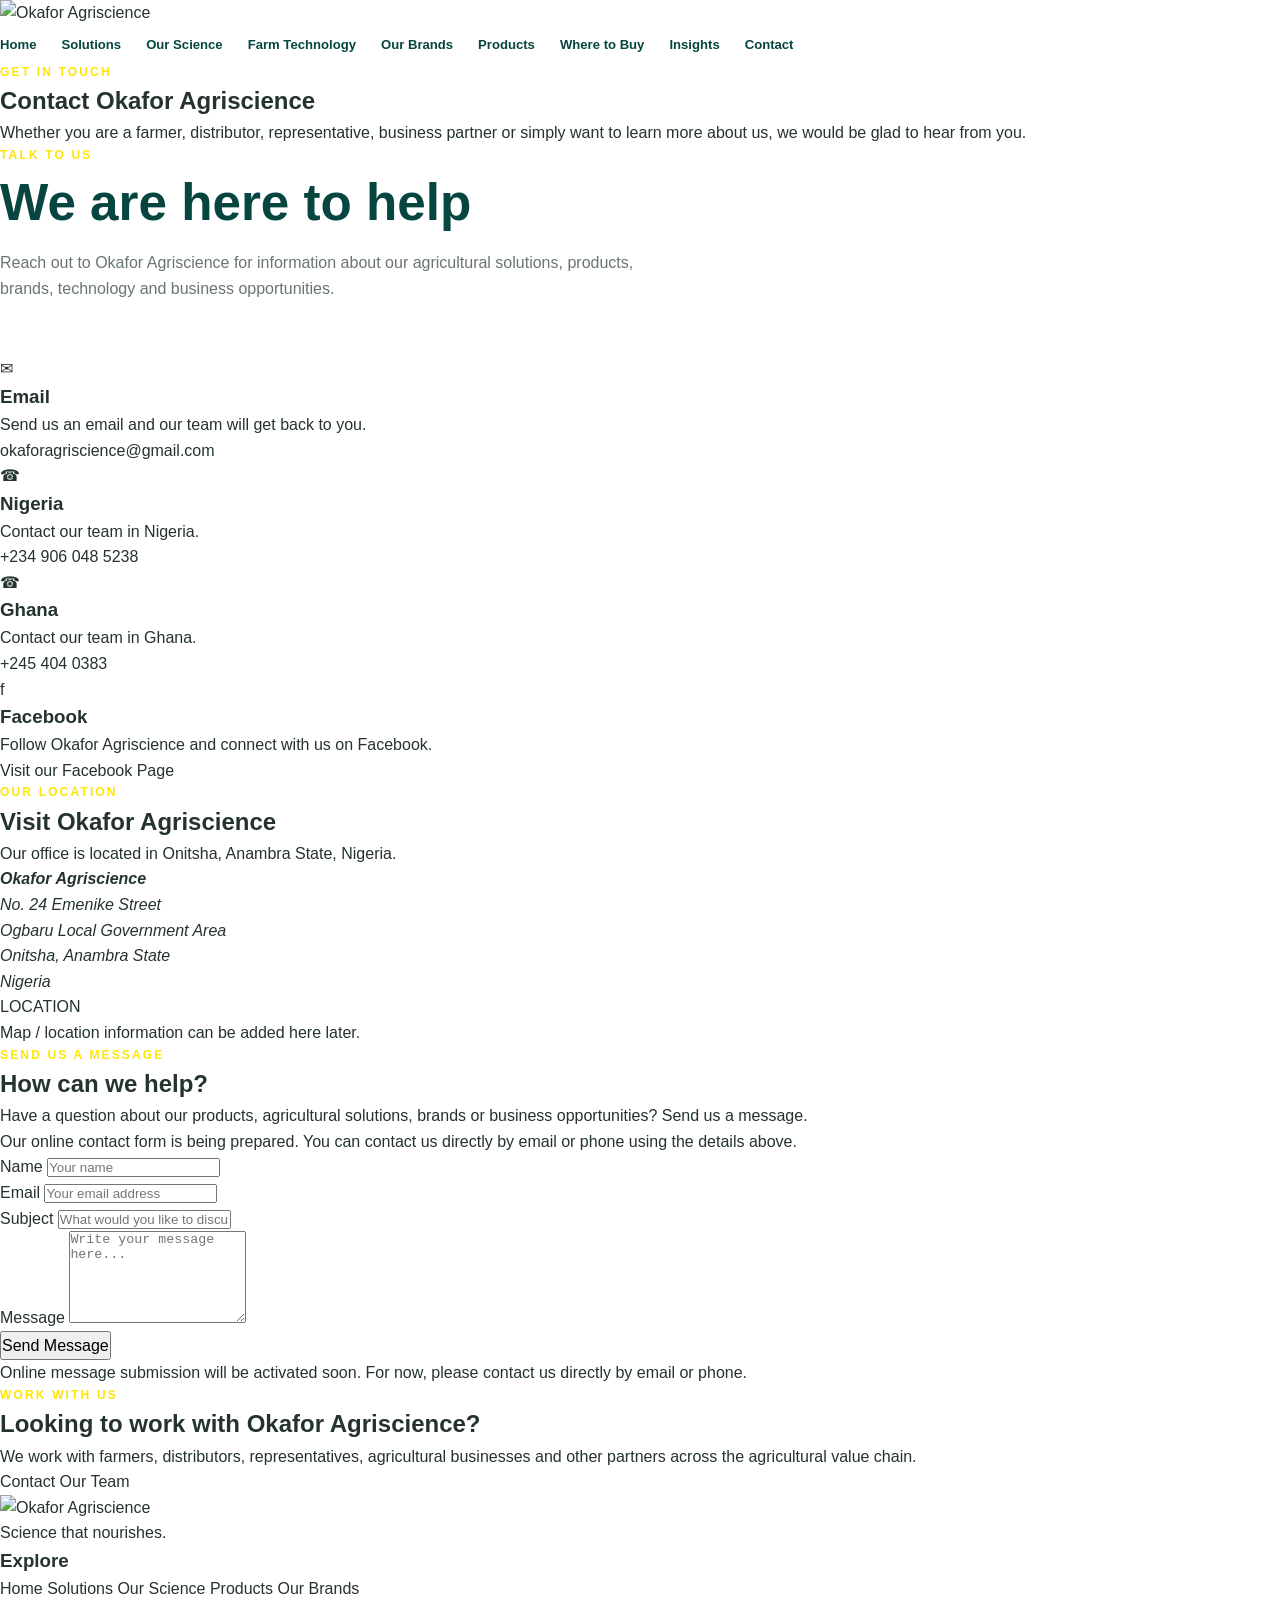
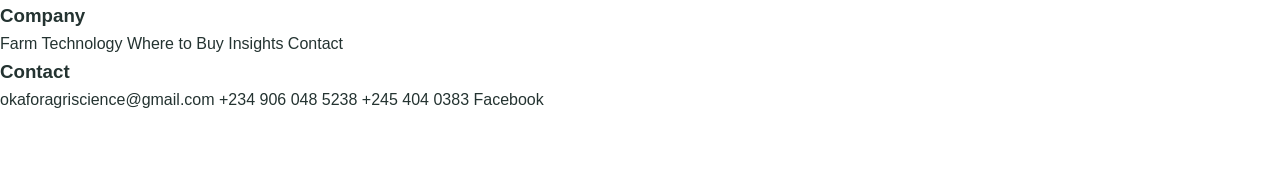
==== contact.html @ 75780277 "Create contact.html" ====
<!DOCTYPE html>
<html lang="en">

<head>

    <meta charset="UTF-8">

    <meta name="viewport"
          content="width=device-width, initial-scale=1.0">

    <title>Contact Us | Okafor Agriscience</title>

    <meta name="description"
          content="Contact Okafor Agriscience for agricultural solutions, products, technology and support.">

    <link rel="stylesheet" href="style.css">

</head>


<body>


<!-- =========================================================
     HEADER
========================================================= -->

<header class="site-header">

    <div class="header-container">

        <a href="index.html" class="logo-link">
            <img src="okafor-logo.png"
                 alt="Okafor Agriscience"
                 class="site-logo">
        </a>


        <!-- MOBILE MENU BUTTON -->

        <button class="menu-button"
                aria-label="Open navigation menu">

            <span></span>
            <span></span>
            <span></span>

        </button>


        <!-- NAVIGATION -->

        <nav class="nav">

            <a href="index.html">
                Home
            </a>

            <a href="solutions.html">
                Solutions
            </a>

            <a href="science.html">
                Our Science
            </a>

            <a href="farm-technology.html">
                Farm Technology
            </a>

            <a href="brands.html">
                Our Brands
            </a>

            <a href="products.html">
                Products
            </a>

            <a href="where-to-buy.html">
                Where to Buy
            </a>

            <a href="insights.html">
                Insights
            </a>

            <a href="contact.html" class="active">
                Contact
            </a>

        </nav>

    </div>

</header>



<!-- =========================================================
     HERO
========================================================= -->

<section class="page-hero contact-hero">

    <div class="page-hero-content">

        <p class="eyebrow">
            GET IN TOUCH
        </p>

        <h1>
            Contact Okafor Agriscience
        </h1>

        <p>
            Whether you are a farmer, distributor, representative,
            business partner or simply want to learn more about us,
            we would be glad to hear from you.
        </p>

    </div>

</section>



<!-- =========================================================
     CONTACT INTRO
========================================================= -->

<section class="contact-section">

    <div class="section-container">

        <div class="section-heading">

            <p class="eyebrow">
                TALK TO US
            </p>

            <h2>
                We are here to help
            </h2>

            <p>
                Reach out to Okafor Agriscience for information about
                our agricultural solutions, products, brands,
                technology and business opportunities.
            </p>

        </div>



        <!-- CONTACT CARDS -->

        <div class="contact-grid">


            <!-- EMAIL -->

            <div class="contact-card">

                <div class="contact-icon">
                    ✉
                </div>

                <h3>
                    Email
                </h3>

                <p>
                    Send us an email and our team will get back to you.
                </p>

                <a href="mailto:okaforagriscience@gmail.com">
                    okaforagriscience@gmail.com
                </a>

            </div>



            <!-- NIGERIA -->

            <div class="contact-card">

                <div class="contact-icon">
                    ☎
                </div>

                <h3>
                    Nigeria
                </h3>

                <p>
                    Contact our team in Nigeria.
                </p>

                <a href="tel:+2349060485238">
                    +234 906 048 5238
                </a>

            </div>



            <!-- GHANA -->

            <div class="contact-card">

                <div class="contact-icon">
                    ☎
                </div>

                <h3>
                    Ghana
                </h3>

                <p>
                    Contact our team in Ghana.
                </p>

                <a href="tel:+2454040383">
                    +245 404 0383
                </a>

            </div>



            <!-- FACEBOOK -->

            <div class="contact-card">

                <div class="contact-icon">
                    f
                </div>

                <h3>
                    Facebook
                </h3>

                <p>
                    Follow Okafor Agriscience and connect with us
                    on Facebook.
                </p>

                <a href="https://www.facebook.com/share/1EnnzAYNK7/"
                   target="_blank"
                   rel="noopener noreferrer">

                    Visit our Facebook Page

                </a>

            </div>

        </div>

    </div>

</section>



<!-- =========================================================
     ADDRESS
========================================================= -->

<section class="address-section">

    <div class="section-container">

        <div class="address-grid">


            <div class="address-content">

                <p class="eyebrow">
                    OUR LOCATION
                </p>

                <h2>
                    Visit Okafor Agriscience
                </h2>

                <p>
                    Our office is located in Onitsha, Anambra State,
                    Nigeria.
                </p>

                <address>

                    <strong>
                        Okafor Agriscience
                    </strong>

                    <br>

                    No. 24 Emenike Street

                    <br>

                    Ogbaru Local Government Area

                    <br>

                    Onitsha, Anambra State

                    <br>

                    Nigeria

                </address>

            </div>



            <div class="address-placeholder">

                <div class="placeholder-content">

                    <span>
                        LOCATION
                    </span>

                    <p>
                        Map / location information
                        can be added here later.
                    </p>

                </div>

            </div>

        </div>

    </div>

</section>



<!-- =========================================================
     CONTACT FORM
========================================================= -->

<section class="message-section">

    <div class="section-container">

        <div class="message-grid">


            <div class="message-intro">

                <p class="eyebrow">
                    SEND US A MESSAGE
                </p>

                <h2>
                    How can we help?
                </h2>

                <p>
                    Have a question about our products, agricultural
                    solutions, brands or business opportunities?
                    Send us a message.
                </p>

                <p class="form-note">
                    Our online contact form is being prepared.
                    You can contact us directly by email or phone
                    using the details above.
                </p>

            </div>



            <!-- FORM VISUAL -->

            <div class="contact-form-card">

                <form>

                    <div class="form-group">

                        <label for="name">
                            Name
                        </label>

                        <input type="text"
                               id="name"
                               name="name"
                               placeholder="Your name"
                               required>

                    </div>


                    <div class="form-group">

                        <label for="email">
                            Email
                        </label>

                        <input type="email"
                               id="email"
                               name="email"
                               placeholder="Your email address"
                               required>

                    </div>


                    <div class="form-group">

                        <label for="subject">
                            Subject
                        </label>

                        <input type="text"
                               id="subject"
                               name="subject"
                               placeholder="What would you like to discuss?">

                    </div>


                    <div class="form-group">

                        <label for="message">
                            Message
                        </label>

                        <textarea id="message"
                                  name="message"
                                  rows="6"
                                  placeholder="Write your message here..."
                                  required></textarea>

                    </div>


                    <button type="button"
                            class="primary-button">

                        Send Message

                    </button>

                    <p class="form-note">
                        Online message submission will be activated
                        soon. For now, please contact us directly
                        by email or phone.
                    </p>

                </form>

            </div>

        </div>

    </div>

</section>



<!-- =========================================================
     BUSINESS / PARTNERSHIP
========================================================= -->

<section class="contact-cta">

    <div class="section-container">

        <div class="cta-content">

            <p class="eyebrow">
                WORK WITH US
            </p>

            <h2>
                Looking to work with Okafor Agriscience?
            </h2>

            <p>
                We work with farmers, distributors, representatives,
                agricultural businesses and other partners across
                the agricultural value chain.
            </p>

            <a href="mailto:okaforagriscience@gmail.com"
               class="primary-button">

                Contact Our Team

            </a>

        </div>

    </div>

</section>



<!-- =========================================================
     FOOTER
========================================================= -->

<footer class="site-footer">

    <div class="footer-container">


        <!-- BRAND -->

        <div class="footer-brand">

            <img src="okafor-logo.png"
                 alt="Okafor Agriscience"
                 class="footer-logo">

            <p>
                Science that nourishes.
            </p>

        </div>



        <!-- FOOTER NAVIGATION -->

        <div class="footer-column">

            <h3>
                Explore
            </h3>

            <a href="index.html">
                Home
            </a>

            <a href="solutions.html">
                Solutions
            </a>

            <a href="science.html">
                Our Science
            </a>

            <a href="products.html">
                Products
            </a>

            <a href="brands.html">
                Our Brands
            </a>

        </div>



        <!-- COMPANY -->

        <div class="footer-column">

            <h3>
                Company
            </h3>

            <a href="farm-technology.html">
                Farm Technology
            </a>

            <a href="where-to-buy.html">
                Where to Buy
            </a>

            <a href="insights.html">
                Insights
            </a>

            <a href="contact.html">
                Contact
            </a>

        </div>



        <!-- CONTACT -->

        <div class="footer-column footer-contact">

            <h3>
                Contact
            </h3>

            <a href="mailto:okaforagriscience@gmail.com">
                okaforagriscience@gmail.com
            </a>

            <a href="tel:+2349060485238">
                +234 906 048 5238
            </a>

            <a href="tel:+2454040383">
                +245 404 0383
            </a>

            <a href="https://www.facebook.com/share/1EnnzAYNK7/"
               target="_blank"
               rel="noopener noreferrer">

                Facebook

            </a>

        </div>

    </div>



    <!-- FOOTER BOTTOM -->

    <div class="footer-bottom">

        <p>
            © 2026 Okafor Agriscience.
            All rights reserved.
        </p>

        <p>
            Science that nourishes.
        </p>

    </div>

</footer>



<!-- =========================================================
     JAVASCRIPT
========================================================= -->

<script src="script.js"></script>

</body>

</html>
---- style.css ----
/* =========================================================
OKAFOR AGRISCIENCE
Main Website Styles
========================================================= */

:root {
--yellow: #FFE500;
--teal: #01998E;
--dark-teal: #074540;
--red: #99010C;
--dark-red: #360005;

--white: #ffffff;  
--off-white: #f7f8f6;  
--light-grey: #eef1ef;  
--text: #243331;  
--muted: #687572;  

--container: 1180px;  
--radius: 18px;  
--shadow: 0 18px 50px rgba(7, 69, 64, 0.10);

}

/* =========================================================
RESET
========================================================= */

*{
margin: 0;
padding: 0;
box-sizing: border-box;
}


html {
scroll-behavior: smooth;
}

body {
font-family:
Arial,
Helvetica,
sans-serif;

background: var(--white);  
color: var(--text);  
line-height: 1.6;

}

img {
max-width: 100%;
display: block;
}

a {
color: inherit;
text-decoration: none;
}

button {
font: inherit;
}

/* =========================================================
GENERAL
========================================================= */

.container {
width: min(
calc(100% - 40px),
var(--container)
);

margin: 0 auto;

}

.section {
padding: 110px 0;
}

.section-heading {
max-width: 700px;
margin-bottom: 55px;
}

.section-heading h2 {
font-size: clamp(2rem, 4vw, 3.5rem);
line-height: 1.08;
color: var(--dark-teal);
margin: 10px 0 20px;
}

.section-heading p:last-child {
color: var(--muted);
max-width: 650px;
}

.eyebrow {
color: var(--yellow);
font-size: 0.75rem;
font-weight: 800;
letter-spacing: 0.18em;
text-transform: uppercase;
}

.eyebrow.dark {
color: var(--teal);
}

h1,
h2,
h3,
h4 {
font-weight: 750;
}

/* =========================================================
BUTTONS
========================================================= */

.button {
display: inline-flex;
align-items: center;
justify-content: center;

min-height: 52px;  
padding: 0 25px;  

border-radius: 5px;  

font-size: 0.9rem;  
font-weight: 700;  

transition:  
    transform 0.25s ease,  
    background 0.25s ease,  
    color 0.25s ease,  
    border-color 0.25s ease;

}

.button:hover {
transform: translateY(-3px);
}

.button-primary {
background: var(--yellow);
color: var(--dark-teal);
}

.button-primary:hover {
background: var(--white);
}

.button-outline {
color: var(--white);
border: 1px solid rgba(255,255,255,0.65);
background: rgba(255,255,255,0.04);
}

.button-outline:hover {
background: var(--white);
color: var(--dark-teal);
}

.button-dark {
background: var(--dark-teal);
color: var(--white);
}

.button-dark:hover {
background: var(--teal);
}

/* =========================================================
HEADER
========================================================= */

.header {
position: fixed;
top: 0;
left: 0;
width: 100%;

z-index: 1000;  

background: rgba(255,255,255,0.96);  

border-bottom: 1px solid rgba(7,69,64,0.08);  

backdrop-filter: blur(12px);

}

.nav-container {
min-height: 82px;

display: flex;  
align-items: center;  
justify-content: space-between;  

gap: 30px;

}

.brand-logo {
display: flex;
align-items: center;
flex-shrink: 0;
}

.logo-image {
width: 155px;
height: auto;
object-fit: contain;
}

.nav {
display: flex;
align-items: center;
gap: 25px;
}

.nav a {
position: relative;

font-size: 0.82rem;  
font-weight: 700;  

color: var(--dark-teal);  

padding: 8px 0;

}

.nav a::after {
content: "";

position: absolute;  
left: 0;  
bottom: 0;  

width: 0;  
height: 2px;  

background: var(--teal);  

transition: width 0.25s ease;

}

.nav a:hover::after {
width: 100%;
}

.menu-button {
display: none;

border: none;  
background: none;  

font-size: 1.7rem;  
color: var(--dark-teal);  

cursor: pointer;

}

/* =========================================================
HERO CAROUSEL
========================================================= */

.hero-carousel {
position: relative;
height: 720px;
min-height: 650px;

overflow: hidden;  

background: var(--dark-teal);

}

.hero-slides {
position: relative;
width: 100%;
height: 100%;
}

.hero-slide {
position: absolute;
inset: 0;

opacity: 0;  
visibility: hidden;  

transition:  
    opacity 0.9s ease,  
    visibility 0.9s ease;

}

.hero-slide.active {
opacity: 1;
visibility: visible;
}

.hero-slide-image {
position: absolute;
inset: 0;

background-position: center;  
background-size: cover;  
background-repeat: no-repeat;  

transform: scale(1.03);  

transition:  
    transform 6s ease;

}

.hero-slide.active .hero-slide-image {
transform: scale(1);
}

.hero-overlay {
position: absolute;
inset: 0;

background:  
    linear-gradient(  
        90deg,  
        rgba(7,69,64,0.93) 0%,  
        rgba(7,69,64,0.76) 38%,  
        rgba(7,69,64,0.30) 72%,  
        rgba(7,69,64,0.08) 100%  
    );

}

.hero-content {
position: relative;
z-index: 5;

height: 100%;  

display: flex;  
flex-direction: column;  
justify-content: center;  

padding-top: 80px;  

max-width: 1180px;

}

.hero-content h1 {
color: var(--white);

font-size: clamp(  
    3.2rem,  
    7vw,  
    6.5rem  
);  

line-height: 0.96;  

letter-spacing: -0.045em;  

max-width: 850px;  

margin: 14px 0 28px;

}

.hero-text {
color: rgba(255,255,255,0.88);

max-width: 570px;  

font-size: 1.1rem;  

margin-bottom: 34px;

}

.hero-buttons {
display: flex;
flex-wrap: wrap;
gap: 13px;
}

.carousel-arrow {
position: absolute;

top: 50%;  

z-index: 10;  

transform: translateY(-50%);  

width: 50px;  
height: 50px;  

border-radius: 50%;  

border: 1px solid rgba(255,255,255,0.45);  

background: rgba(0,0,0,0.15);  

color: var(--white);  

cursor: pointer;  

font-size: 2rem;  
line-height: 1;  

transition:  
    background 0.25s ease,  
    transform 0.25s ease;

}

.carousel-arrow:hover {
background: var(--teal);

transform:  
    translateY(-50%)  
    scale(1.05);

}

.carousel-prev {
left: 25px;
}

.carousel-next {
right: 25px;
}

.hero-indicators {
position: absolute;

z-index: 10;  

left: 50%;  
bottom: 35px;  

transform: translateX(-50%);  

display: flex;  
gap: 9px;

}

.indicator {
width: 35px;
height: 4px;

border: none;  

background: rgba(255,255,255,0.4);  

cursor: pointer;  

transition:  
    background 0.25s ease,  
    width 0.25s ease;

}

.indicator.active {
width: 60px;
background: var(--yellow);
}

/* =========================================================
INTRO
========================================================= */

.intro {
background: var(--white);
}

.two-column {
display: grid;

grid-template-columns:  
    minmax(0, 1fr)  
    minmax(0, 1fr);  

gap: 80px;  

align-items: center;

}

.section-image {
min-height: 530px;

border-radius: var(--radius);  

position: relative;  

overflow: hidden;

}

.agriculture-image {
background:
linear-gradient(
145deg,
rgba(1,153,142,0.2),
rgba(255,229,0,0.1)
),
url("farmers.jpg")
center / cover no-repeat;
}

.image-label {
position: absolute;

bottom: 25px;  
left: 25px;  

padding: 10px 15px;  

background: rgba(255,255,255,0.92);  

color: var(--dark-teal);  

font-size: 0.78rem;  
font-weight: 700;  

border-radius: 4px;

}

.section-content h2 {
font-size: clamp(2rem, 4vw, 3.4rem);

line-height: 1.08;  

color: var(--dark-teal);  

margin: 12px 0 25px;

}

.section-content p {
color: var(--muted);

margin-bottom: 18px;  

max-width: 600px;

}

.text-link {
display: inline-block;

margin-top: 12px;  

color: var(--teal);  

font-weight: 800;

}

.text-link:hover {
color: var(--dark-teal);
}

/* =========================================================
SOLUTIONS
========================================================= */

.solutions {
background: var(--off-white);
}

.solution-grid {
display: grid;

grid-template-columns:  
    repeat(4, 1fr);  

gap: 18px;

}

.solution-card {
position: relative;

background: var(--white);  

padding: 35px 28px;  

min-height: 330px;  

border: 1px solid rgba(7,69,64,0.08);  

border-radius: var(--radius);  

overflow: hidden;  

transition:  
    transform 0.3s ease,  
    box-shadow 0.3s ease;

}

.solution-card::before {
content: "";

position: absolute;  

left: 0;  
top: 0;  

width: 100%;  
height: 5px;  

background:  
    linear-gradient(  
        90deg,  
        var(--teal),  
        var(--yellow)  
    );

}

.solution-card:hover {
transform: translateY(-8px);

box-shadow: var(--shadow);

}

.card-number {
color: rgba(7,69,64,0.28);

font-size: 0.8rem;  
font-weight: 800;

}

.card-icon {
margin: 28px 0 22px;

color: var(--teal);  

font-size: 2rem;

}

.solution-card h3 {
color: var(--dark-teal);

font-size: 1.25rem;  

margin-bottom: 12px;

}

.solution-card p {
color: var(--muted);

font-size: 0.9rem;  

margin-bottom: 22px;

}

.solution-card a {
color: var(--teal);

font-weight: 800;  

font-size: 0.85rem;

}

/* =========================================================
FARM TECHNOLOGY
========================================================= */

.technology-section {
background: var(--white);
}

.technology-layout {
display: grid;

grid-template-columns:  
    minmax(0, 0.9fr)  
    minmax(0, 1.1fr);  

gap: 70px;  

align-items: stretch;

}

.technology-content h2 {
color: var(--dark-teal);

font-size: clamp(2.2rem, 4vw, 4rem);  

line-height: 1.05;  

margin: 12px 0 25px;

}

.technology-content > p {
color: var(--muted);

max-width: 600px;  

margin-bottom: 15px;

}

.technology-list {
display: grid;

grid-template-columns:  
    repeat(2, 1fr);  

gap: 10px;  

margin: 30px 0;

}

.technology-list span {
padding: 11px 13px;

background: var(--off-white);  

border-left: 3px solid var(--teal);  

color: var(--dark-teal);  

font-size: 0.84rem;  
font-weight: 700;

}

.technology-image {
min-height: 540px;

border-radius: var(--radius);  

position: relative;  

overflow: hidden;  

background:  
    linear-gradient(  
        135deg,  
        rgba(7,69,64,0.1),  
        rgba(1,153,142,0.2)  
    ),  
    url("farm-automation.jpg")  
    center / cover no-repeat;

}

.technology-image-label {
position: absolute;

left: 25px;  
bottom: 25px;  

background: var(--yellow);  

color: var(--dark-teal);  

padding: 15px 20px;  

display: flex;  
flex-direction: column;  

font-weight: 900;

}

.technology-image-label small {
font-size: 0.65rem;

letter-spacing: 0.12em;

}

/* =========================================================
SCIENCE
========================================================= */

.science {
background: var(--dark-teal);

color: var(--white);

}

.science-intro {
display: grid;

grid-template-columns:  
    minmax(0, 1fr)  
    minmax(0, 0.7fr);  

gap: 70px;  

align-items: end;  

margin-bottom: 55px;

}

.science-intro h2 {
color: var(--white);

font-size: clamp(2.2rem, 4vw, 4rem);  

line-height: 1.04;  

margin-top: 12px;

}

.science-intro > p {
color: rgba(255,255,255,0.7);
}

.science-grid {
display: grid;

grid-template-columns:  
    repeat(4, 1fr);  

gap: 1px;  

background: rgba(255,255,255,0.16);

}

.science-card {
background: var(--dark-teal);

padding: 35px 27px;  

min-height: 300px;  

transition:  
    background 0.3s ease;

}

.science-card:hover {
background: #0b5c55;
}

.science-card > span {
color: var(--yellow);

font-size: 0.75rem;  
font-weight: 800;

}

.science-card h3 {
font-size: 1.25rem;

margin: 45px 0 15px;

}

.science-card p {
color: rgba(255,255,255,0.65);

font-size: 0.88rem;  

margin-bottom: 20px;

}

.science-card a {
color: var(--yellow);

font-size: 0.84rem;  

font-weight: 800;

}

/* =========================================================
BRANDS
========================================================= */

.brands {
background: var(--off-white);
}

.brand-grid {
display: grid;

grid-template-columns:  
    repeat(3, 1fr);  

gap: 20px;

}

.brand-card {
background: var(--white);

padding: 40px 30px;  

min-height: 300px;  

border-radius: var(--radius);  

border: 1px solid rgba(7,69,64,0.07);  

transition:  
    transform 0.3s ease,  
    box-shadow 0.3s ease;

}

.brand-card:hover {
transform: translateY(-6px);

box-shadow: var(--shadow);

}

.brand-logo {
min-height: 80px;

display: flex;  

align-items: center;  

font-size: 2rem;  

font-weight: 900;  

margin-bottom: 25px;

}

.idegro {
color: var(--teal);
}
}
.rainso {
color: var(--dark-teal);
}

.azbred {
color: var(--red);
}

.brand-card h3 {
color: var(--dark-teal);

margin-bottom: 5px;

}

.brand-card p {
color: var(--muted);

margin-bottom: 20px;

}

.brand-card a {
color: var(--teal);

font-size: 0.85rem;  

font-weight: 800;

}

/* =========================================================
FARMERS BANNER
========================================================= */

.farmer-banner {
position: relative;

padding: 115px 0;  

background:  
    linear-gradient(  
        90deg,  
        rgba(7,69,64,0.96),  
        rgba(7,69,64,0.72)  
    ),  
    url("farmers.jpg")  
    center / cover no-repeat;

}

.farmer-content {
max-width: 800px;

text-align: center;

}

.farmer-content h2 {
color: var(--white);

font-size: clamp(2.5rem, 5vw, 4.5rem);  

line-height: 1;  

margin: 12px 0 20px;

}

.farmer-content > p:not(.eyebrow) {
color: rgba(255,255,255,0.78);

max-width: 600px;  

margin: 0 auto 30px;

}

/* =========================================================
WHERE TO BUY
========================================================= */

.where-to-buy {
background: var(--white);
}

.retailer-box {
min-height: 400px;

display: flex;  
align-items: center;  

padding: 50px;  

border-radius: var(--radius);  

background:  
    linear-gradient(  
        135deg,  
        rgba(255,229,0,0.2),  
        rgba(1,153,142,0.15)  
    );

}

.retailer-icon {
display: block;

color: var(--teal);  

font-size: 3rem;  

margin-bottom: 15px;

}

.retailer-box h3 {
color: var(--dark-teal);

font-size: 1.6rem;  

margin-bottom: 10px;

}

.retailer-box p {
color: var(--muted);
}

/* =========================================================
INSIGHTS
========================================================= */

.insights {
background: var(--off-white);
}

.insight-grid {
display: grid;

grid-template-columns:  
    repeat(3, 1fr);  

gap: 20px;

}

.insight-card {
background: var(--white);

border-radius: var(--radius);  

overflow: hidden;  

border: 1px solid rgba(7,69,64,0.07);

}

.insight-image {
height: 220px;

background:  
    linear-gradient(  
        135deg,  
        var(--dark-teal),  
        var(--teal)  
    );

}

.insight-content {
padding: 28px;
}

.insight-content > span {
color: var(--teal);

font-size: 0.72rem;  

font-weight: 800;  

text-transform: uppercase;  

letter-spacing: 0.08em;

}

.insight-content h3 {
color: var(--dark-teal);

font-size: 1.2rem;  

line-height: 1.25;  

margin: 12px 0 20px;

}

.insight-content a {
color: var(--teal);

font-size: 0.85rem;  

font-weight: 800;

}

/* =========================================================
CONTACT
========================================================= */

.contact {
background: var(--yellow);
}

.contact-box {
display: flex;

align-items: center;  

justify-content: space-between;  

gap: 40px;

}

.contact-box h2 {
color: var(--dark-teal);

font-size: clamp(2.2rem, 4vw, 4rem);  

line-height: 1;  

margin: 12px 0 15px;

}

.contact-box p:last-child {
color: rgba(7,69,64,0.75);

max-width: 650px;

}

.contact-box .button-primary {
background: var(--dark-teal);
color: var(--white);

flex-shrink: 0;

}

.contact-box .button-primary:hover {
background: var(--teal);
}

/* =========================================================
FOOTER
========================================================= */

.footer {
background: var(--dark-red);

color: var(--white);  

padding-top: 75px;

}

.footer-grid {
display: grid;

grid-template-columns:  
    2fr 1fr 1fr 1fr;  

gap: 50px;  

padding-bottom: 60px;

}

.footer-brand {
max-width: 350px;
}

.footer-logo-image {
width: 150px;
height: 150px;

object-fit: contain;  

margin-bottom: 18px;  

filter:  
    grayscale(1)  
    brightness(0)  
    invert(1);

}

.footer-motto {
color: var(--yellow);

font-weight: 800;  

margin-bottom: 12px;

}

.footer-company {
color: rgba(255,255,255,0.62);

font-size: 0.85rem;

}

.footer h4 {
color: var(--white);

margin-bottom: 18px;

}

.footer-grid > div:not(.footer-brand) a {
display: block;

color: rgba(255,255,255,0.62);  

font-size: 0.84rem;  

margin-bottom: 11px;  

transition:  
    color 0.2s ease;

}

.footer-grid > div:not(.footer-brand) a:hover {
color: var(--yellow);
}

.footer-bottom {
min-height: 75px;

border-top: 1px solid rgba(255,255,255,0.12);  

display: flex;  

align-items: center;  

  
justify-content: center;
gap: 20px;  

color: rgba(255,255,255,0.45);  

font-size: 0.75rem;

}

/* =========================================================
MOBILE
========================================================= */

@media (max-width: 1000px) {

.nav {  
    position: absolute;  

    top: 82px;  
    left: 0;  
    right: 0;  

    background: var(--white);  

    padding: 20px;  

    display: none;  

    flex-direction: column;  

    align-items: flex-start;  

    box-shadow: 0 15px 30px rgba(0,0,0,0.08);  
}  

.nav.open {  
    display: flex;  
}  

.menu-button {  
    display: block;  
}  

.solution-grid {  
    grid-template-columns:  
        repeat(2, 1fr);  
}  

.science-grid {  
    grid-template-columns:  
        repeat(2, 1fr);  
}  

.technology-layout {  
    grid-template-columns: 1fr;  
}  

.footer-grid {  
    grid-template-columns:  
        repeat(2, 1fr);  
}

}

@media (max-width: 700px) {

.container {  
    width: min(  
        calc(100% - 30px),  
        var(--container)  
    );  
}  

.section {  
    padding: 75px 0;  
}  

.hero-carousel {  
    height: 680px;  
    min-height: 620px;  
}  

.hero-content {  
    padding-top: 75px;  
}  

.hero-content h1 {  
    font-size: 3.3rem;  
}  

.hero-text {  
    font-size: 0.98rem;  
}  

.carousel-arrow {  
    display: none;  
}  

.two-column {  
    grid-template-columns: 1fr;  

    gap: 45px;  
}  

.section-image {  
    min-height: 400px;  
}  

.solution-grid,  
.science-grid,  
.brand-grid,  
.insight-grid {  
    grid-template-columns: 1fr;  
}  

.science-intro {  
    grid-template-columns: 1fr;  

    gap: 25px;  
}  

.technology-list {  
    grid-template-columns: 1fr;  
}  

.technology-image {  
    min-height: 400px;  
}  

.contact-box {  
    flex-direction: column;  

    align-items: flex-start;  
}  

.footer-grid {  
    grid-template-columns: 1fr 1fr;  

    gap: 35px 20px;  
}  

.footer-brand {  
    grid-column: 1 / -1;  
}  

  .footer-bottom {
    min-height: 75px;

    border-top: 1px solid rgba(255,255,255,0.12);

    display: flex;
    align-items: center;
    justify-content: center;

    gap: 20px;

    text-align: center;

    color: rgba(255,255,255,0.45);
    font-size: 0.75rem;
}
}  
}

}

@media (max-width: 450px) {

.footer-grid {  
    grid-template-columns: 1fr;  
}  

.footer-brand {  
    grid-column: auto;  
}  

.hero-buttons {  
    flex-direction: column;  

    align-items: stretch;  
}  

.button {  
    width: 100%;  
}

}

/ =========================================================
OUR IMPACT
========================================================= */

.impact-section {
padding: 95px 0;
background: var(--off-white);
}

.impact-heading {
max-width: 700px;
margin-bottom: 50px;
}

.impact-heading h2 {
color: var(--dark-teal);
font-size: clamp(2.2rem, 4vw, 3.8rem);
line-height: 1.05;
margin: 12px 0 18px;
}

.impact-heading p:last-child {
color: var(--muted);
max-width: 600px;
}

.impact-grid {
display: grid;
grid-template-columns: repeat(4, 1fr);
border-top: 1px solid rgba(7, 69, 64, 0.12);
border-bottom: 1px solid rgba(7, 69, 64, 0.12);
}

.impact-card {
padding: 38px 25px;
text-align: center;
border-right: 1px solid rgba(7, 69, 64, 0.12);
}

.impact-card:last-child {
border-right: none;
}

.impact-number {
color: var(--dark-teal);
font-size: clamp(2.5rem, 5vw, 4.5rem);
line-height: 1;
font-weight: 800;
letter-spacing: -0.04em;
}

.impact-number span {
color: var(--teal);
}

.impact-card p {
margin-top: 12px;
color: var(--muted);
font-size: 0.9rem;
font-weight: 700;
}

/* Mobile */

@media (max-width: 700px) {

.impact-grid {  
    grid-template-columns: repeat(2, 1fr);  
}  

.impact-card:nth-child(2) {  
    border-right: none;  
}  

.impact-card:nth-child(-n+2) {  
    border-bottom: 1px solid rgba(7, 69, 64, 0.12);  
}

}
/* =========================================================
SUSTAINABILITY / FARMER SUCCESS SPACING
========================================================= */

.impact-section {
padding-bottom: 40px;
}

.sustainability-section {
padding-top: 40px;
padding-bottom: 55px;
}

.farmer-success-section {
padding-top: 55px;
padding-bottom: 55px;
}

@media (max-width: 700px) {

.impact-section {  
    padding-bottom: 25px;  
}  

.sustainability-section {  
    padding-top: 25px;  
    padding-bottom: 40px;  
}  

.farmer-success-section {  
    padding-top: 40px;  
    padding-bottom: 40px;  
}

}
/* =========================================================
OUR BRANDS
========================================================= */

.brand-card .brand-logo {
    width: 100%;
    height: 150px;
    min-height: 0;

    display: flex;
    align-items: center;
    justify-content: center;

    margin-bottom: 20px;
}

.brand-card .brand-logo img {
    display: block;

    max-width: 260px;
    max-height: 125px;

    width: auto;
    height: auto;

    object-fit: contain;
}
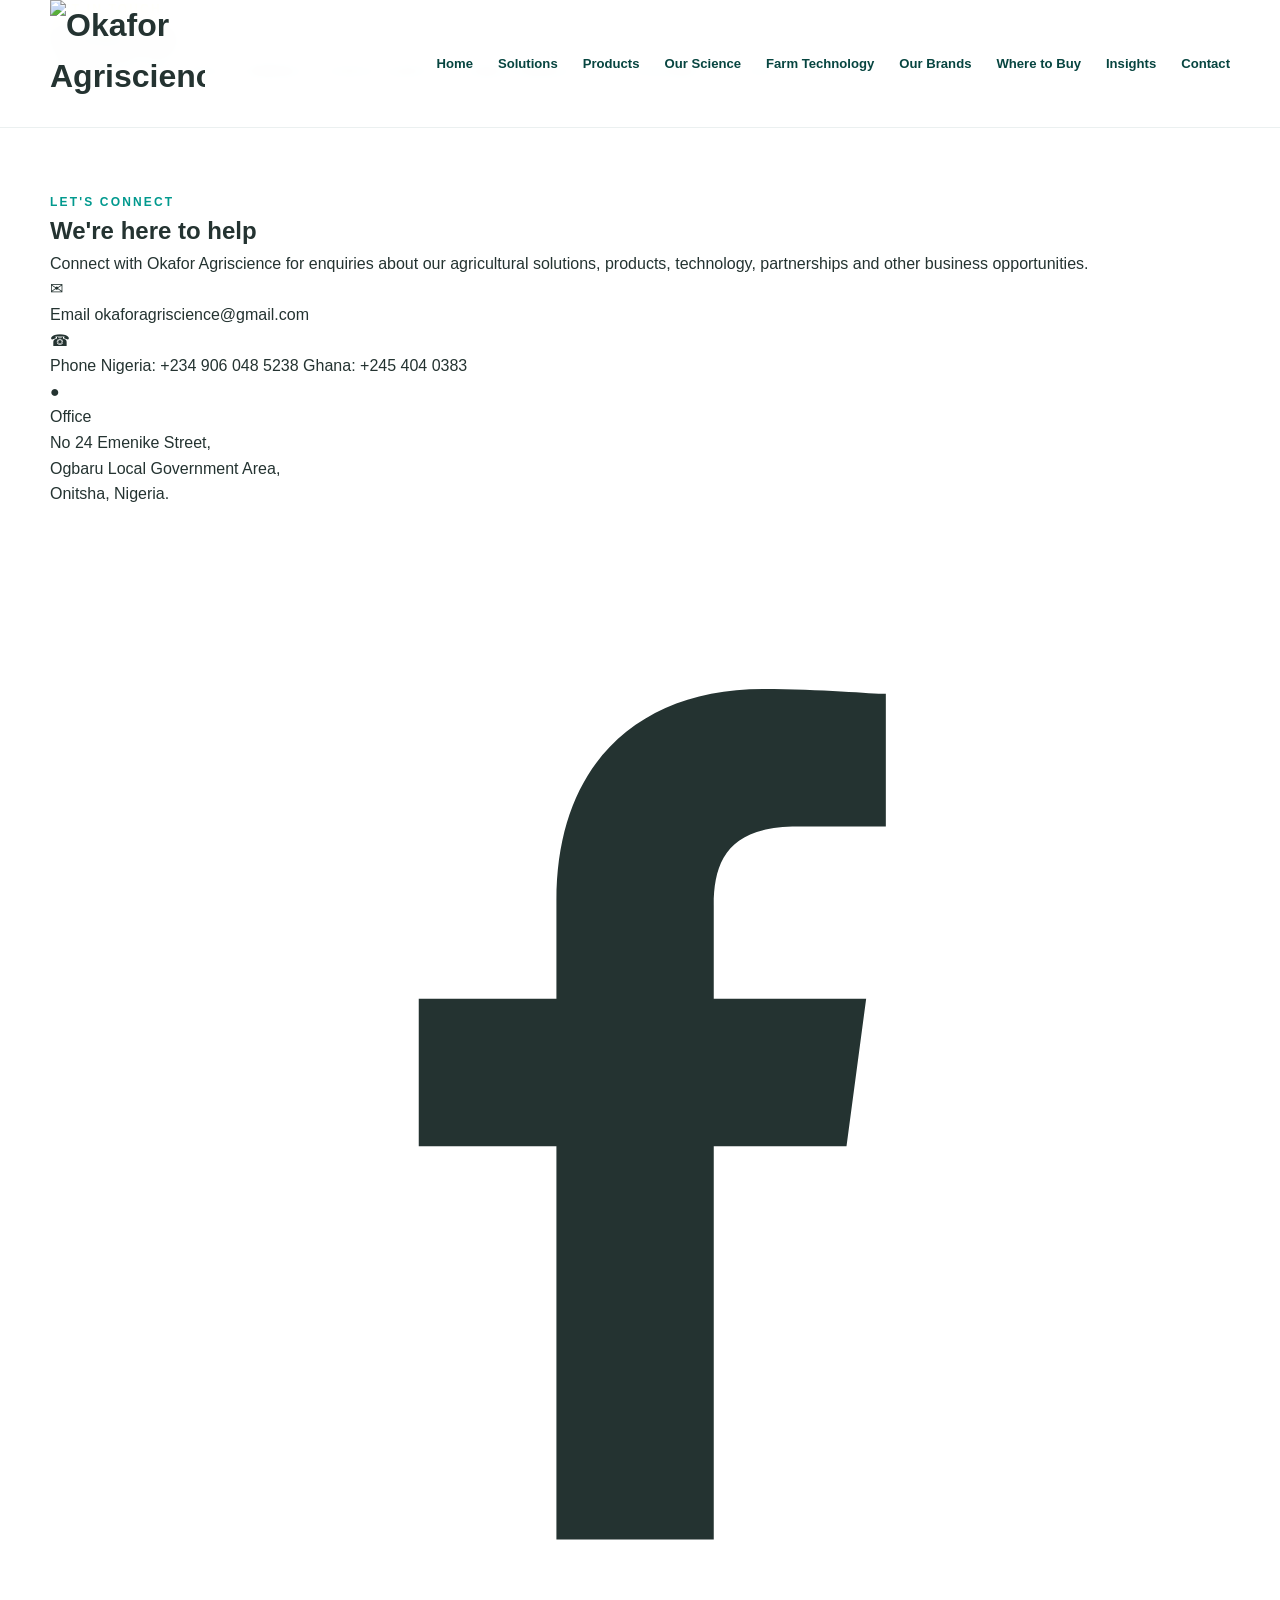
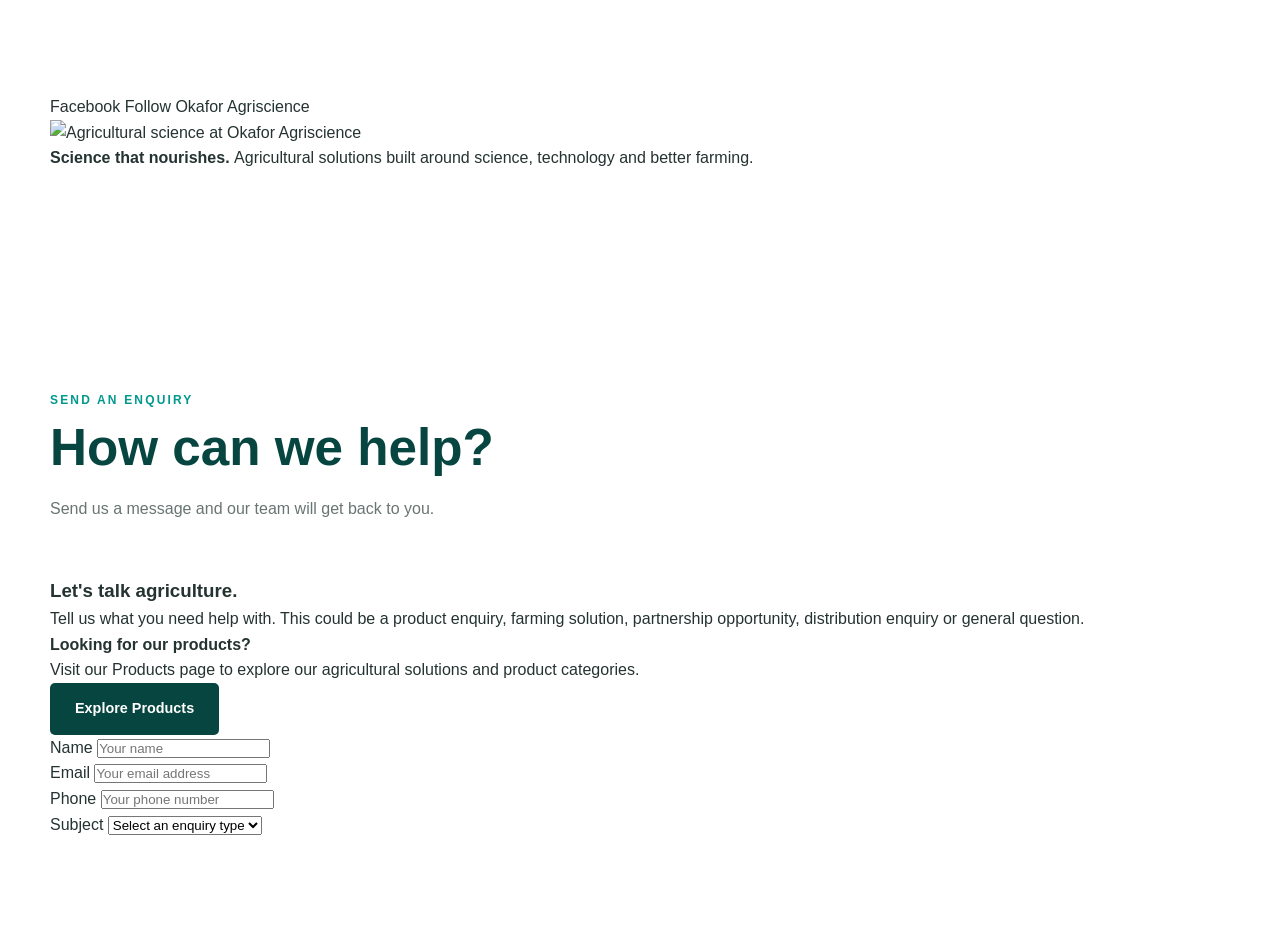
==== commit 85bf31e5: "Update contact.html" ====
--- a/contact.html
+++ b/contact.html
@@ -2,389 +2,324 @@
 <html lang="en">
 
 <head>
-
     <meta charset="UTF-8">
-
-    <meta name="viewport"
-          content="width=device-width, initial-scale=1.0">
+    <meta name="viewport" content="width=device-width, initial-scale=1.0">
 
     <title>Contact Us | Okafor Agriscience</title>
 
     <meta name="description"
-          content="Contact Okafor Agriscience for agricultural solutions, products, technology and support.">
+          content="Contact Okafor Agriscience for agricultural solutions, products, technology and business enquiries.">
 
     <link rel="stylesheet" href="style.css">
-
 </head>
 
-
 <body>
-
 
 <!-- =========================================================
      HEADER
 ========================================================= -->
 
-<header class="site-header">
-
-    <div class="header-container">
-
-        <a href="index.html" class="logo-link">
-            <img src="okafor-logo.png"
-                 alt="Okafor Agriscience"
-                 class="site-logo">
+<header class="header">
+
+    <div class="container nav-container">
+
+        <a href="index.html" class="brand-logo">
+            <img
+                src="okafor-logo.png"
+                alt="Okafor Agriscience"
+                class="logo-image"
+            >
         </a>
 
-
-        <!-- MOBILE MENU BUTTON -->
-
-        <button class="menu-button"
-                aria-label="Open navigation menu">
-
-            <span></span>
-            <span></span>
-            <span></span>
-
+        <nav class="nav">
+
+            <a href="index.html">Home</a>
+
+            <a href="solutions.html">Solutions</a>
+
+            <a href="products.html">Products</a>
+
+            <a href="science.html">Our Science</a>
+
+            <a href="farm-automation.html">Farm Technology</a>
+
+            <a href="index.html#brands">Our Brands</a>
+
+            <a href="where-to-buy.html">Where to Buy</a>
+
+            <a href="insights.html">Insights</a>
+
+            <a href="contact.html" class="active">Contact</a>
+
+        </nav>
+
+        <button
+            class="menu-button"
+            id="owwb77"
+            aria-label="Open navigation menu"
+        >
+            ☰
         </button>
 
-
-        <!-- NAVIGATION -->
-
-        <nav class="nav">
-
-            <a href="index.html">
-                Home
-            </a>
-
-            <a href="solutions.html">
-                Solutions
-            </a>
-
-            <a href="science.html">
-                Our Science
-            </a>
-
-            <a href="farm-technology.html">
-                Farm Technology
-            </a>
-
-            <a href="brands.html">
-                Our Brands
-            </a>
-
-            <a href="products.html">
-                Products
-            </a>
-
-            <a href="where-to-buy.html">
-                Where to Buy
-            </a>
-
-            <a href="insights.html">
-                Insights
-            </a>
-
-            <a href="contact.html" class="active">
-                Contact
-            </a>
-
-        </nav>
-
     </div>
 
 </header>
 
 
-
 <!-- =========================================================
-     HERO
+     CONTACT HERO
 ========================================================= -->
 
-<section class="page-hero contact-hero">
-
-    <div class="page-hero-content">
-
-        <p class="eyebrow">
-            GET IN TOUCH
-        </p>
-
-        <h1>
-            Contact Okafor Agriscience
-        </h1>
-
-        <p>
-            Whether you are a farmer, distributor, representative,
-            business partner or simply want to learn more about us,
-            we would be glad to hear from you.
-        </p>
+<section class="contact-hero">
+
+    <div class="container">
+
+        <div class="contact-hero-content">
+
+            <p class="eyebrow">
+                GET IN TOUCH
+            </p>
+
+            <h1>
+                Contact Us
+            </h1>
+
+            <p>
+                Whether you are a farmer, distributor, business partner or
+                simply looking for more information, our team is here to help.
+            </p>
+
+        </div>
 
     </div>
 
 </section>
 
 
-
 <!-- =========================================================
-     CONTACT INTRO
+     CONTACT INFORMATION
 ========================================================= -->
 
-<section class="contact-section">
-
-    <div class="section-container">
+<section class="section contact-main">
+
+    <div class="container">
+
+        <div class="contact-intro">
+
+            <div class="contact-copy">
+
+                <p class="eyebrow dark">
+                    LET'S CONNECT
+                </p>
+
+                <h2>
+                    We're here to help
+                </h2>
+
+                <p>
+                    Connect with Okafor Agriscience for enquiries about our
+                    agricultural solutions, products, technology, partnerships
+                    and other business opportunities.
+                </p>
+
+                <div class="contact-details">
+
+                    <div class="contact-detail">
+
+                        <div class="contact-icon">
+                            ✉
+                        </div>
+
+                        <div>
+                            <span>Email</span>
+                            <a href="mailto:okaforagriscience@gmail.com">
+                                okaforagriscience@gmail.com
+                            </a>
+                        </div>
+
+                    </div>
+
+
+                    <div class="contact-detail">
+
+                        <div class="contact-icon">
+                            ☎
+                        </div>
+
+                        <div>
+
+                            <span>Phone</span>
+
+                            <a href="tel:+2349060485238">
+                                Nigeria: +234 906 048 5238
+                            </a>
+
+                            <a href="tel:+2454040383">
+                                Ghana: +245 404 0383
+                            </a>
+
+                        </div>
+
+                    </div>
+
+
+                    <div class="contact-detail">
+
+                        <div class="contact-icon">
+                            ●
+                        </div>
+
+                        <div>
+
+                            <span>Office</span>
+
+                            <p>
+                                No 24 Emenike Street,<br>
+                                Ogbaru Local Government Area,<br>
+                                Onitsha, Nigeria.
+                            </p>
+
+                        </div>
+
+                    </div>
+
+
+                    <div class="contact-detail">
+
+                        <div class="contact-icon facebook-icon">
+                            <svg
+                                viewBox="0 0 24 24"
+                                aria-hidden="true"
+                            >
+                                <path
+                                    fill="currentColor"
+                                    d="M13.5 21v-8h2.7l.4-3h-3.1V8.1c0-.9.3-1.6 1.7-1.6h1.8V3.8c-.3 0-1.3-.1-2.5-.1-2.5 0-4.2 1.5-4.2 4.3V10H7.5v3h2.8v8h3.2z"
+                                />
+                            </svg>
+                        </div>
+
+                        <div>
+
+                            <span>Facebook</span>
+
+                            <a
+                                href="https://www.facebook.com/share/1EnnzAYNK7/"
+                                target="_blank"
+                                rel="noopener noreferrer"
+                            >
+                                Follow Okafor Agriscience
+                            </a>
+
+                        </div>
+
+                    </div>
+
+                </div>
+
+            </div>
+
+
+            <!-- SIDE IMAGE -->
+
+            <div class="contact-image-wrap">
+
+                <img
+                    src="scientist.jpg"
+                    alt="Agricultural science at Okafor Agriscience"
+                    class="contact-image"
+                >
+
+                <div class="contact-image-caption">
+
+                    <strong>
+                        Science that nourishes.
+                    </strong>
+
+                    <span>
+                        Agricultural solutions built around science,
+                        technology and better farming.
+                    </span>
+
+                </div>
+
+            </div>
+
+        </div>
+
+    </div>
+
+</section>
+
+
+<!-- =========================================================
+     MESSAGE FORM
+========================================================= -->
+
+<section class="section contact-form-section">
+
+    <div class="container">
 
         <div class="section-heading">
 
-            <p class="eyebrow">
-                TALK TO US
+            <p class="eyebrow dark">
+                SEND AN ENQUIRY
             </p>
 
             <h2>
-                We are here to help
+                How can we help?
             </h2>
 
             <p>
-                Reach out to Okafor Agriscience for information about
-                our agricultural solutions, products, brands,
-                technology and business opportunities.
+                Send us a message and our team will get back to you.
             </p>
 
         </div>
 
 
-
-        <!-- CONTACT CARDS -->
-
-        <div class="contact-grid">
-
-
-            <!-- EMAIL -->
-
-            <div class="contact-card">
-
-                <div class="contact-icon">
-                    ✉
-                </div>
+        <div class="contact-form-layout">
+
+            <div class="contact-form-info">
 
                 <h3>
-                    Email
+                    Let's talk agriculture.
                 </h3>
 
                 <p>
-                    Send us an email and our team will get back to you.
+                    Tell us what you need help with. This could be a product
+                    enquiry, farming solution, partnership opportunity,
+                    distribution enquiry or general question.
                 </p>
 
-                <a href="mailto:okaforagriscience@gmail.com">
-                    okaforagriscience@gmail.com
-                </a>
+                <div class="form-note">
+
+                    <strong>
+                        Looking for our products?
+                    </strong>
+
+                    <p>
+                        Visit our Products page to explore our agricultural
+                        solutions and product categories.
+                    </p>
+
+                    <a
+                        href="products.html"
+                        class="button button-dark"
+                    >
+                        Explore Products
+                    </a>
+
+                </div>
 
             </div>
 
 
-
-            <!-- NIGERIA -->
-
-            <div class="contact-card">
-
-                <div class="contact-icon">
-                    ☎
-                </div>
-
-                <h3>
-                    Nigeria
-                </h3>
-
-                <p>
-                    Contact our team in Nigeria.
-                </p>
-
-                <a href="tel:+2349060485238">
-                    +234 906 048 5238
-                </a>
-
-            </div>
-
-
-
-            <!-- GHANA -->
-
-            <div class="contact-card">
-
-                <div class="contact-icon">
-                    ☎
-                </div>
-
-                <h3>
-                    Ghana
-                </h3>
-
-                <p>
-                    Contact our team in Ghana.
-                </p>
-
-                <a href="tel:+2454040383">
-                    +245 404 0383
-                </a>
-
-            </div>
-
-
-
-            <!-- FACEBOOK -->
-
-            <div class="contact-card">
-
-                <div class="contact-icon">
-                    f
-                </div>
-
-                <h3>
-                    Facebook
-                </h3>
-
-                <p>
-                    Follow Okafor Agriscience and connect with us
-                    on Facebook.
-                </p>
-
-                <a href="https://www.facebook.com/share/1EnnzAYNK7/"
-                   target="_blank"
-                   rel="noopener noreferrer">
-
-                    Visit our Facebook Page
-
-                </a>
-
-            </div>
-
-        </div>
-
-    </div>
-
-</section>
-
-
-
-<!-- =========================================================
-     ADDRESS
-========================================================= -->
-
-<section class="address-section">
-
-    <div class="section-container">
-
-        <div class="address-grid">
-
-
-            <div class="address-content">
-
-                <p class="eyebrow">
-                    OUR LOCATION
-                </p>
-
-                <h2>
-                    Visit Okafor Agriscience
-                </h2>
-
-                <p>
-                    Our office is located in Onitsha, Anambra State,
-                    Nigeria.
-                </p>
-
-                <address>
-
-                    <strong>
-                        Okafor Agriscience
-                    </strong>
-
-                    <br>
-
-                    No. 24 Emenike Street
-
-                    <br>
-
-                    Ogbaru Local Government Area
-
-                    <br>
-
-                    Onitsha, Anambra State
-
-                    <br>
-
-                    Nigeria
-
-                </address>
-
-            </div>
-
-
-
-            <div class="address-placeholder">
-
-                <div class="placeholder-content">
-
-                    <span>
-                        LOCATION
-                    </span>
-
-                    <p>
-                        Map / location information
-                        can be added here later.
-                    </p>
-
-                </div>
-
-            </div>
-
-        </div>
-
-    </div>
-
-</section>
-
-
-
-<!-- =========================================================
-     CONTACT FORM
-========================================================= -->
-
-<section class="message-section">
-
-    <div class="section-container">
-
-        <div class="message-grid">
-
-
-            <div class="message-intro">
-
-                <p class="eyebrow">
-                    SEND US A MESSAGE
-                </p>
-
-                <h2>
-                    How can we help?
-                </h2>
-
-                <p>
-                    Have a question about our products, agricultural
-                    solutions, brands or business opportunities?
-                    Send us a message.
-                </p>
-
-                <p class="form-note">
-                    Our online contact form is being prepared.
-                    You can contact us directly by email or phone
-                    using the details above.
-                </p>
-
-            </div>
-
-
-
-            <!-- FORM VISUAL -->
-
-            <div class="contact-form-card">
-
-                <form>
+            <form
+                class="contact-form"
+                action="#"
+                method="post"
+            >
+
+                <div class="form-row">
 
                     <div class="form-group">
 
@@ -392,11 +327,13 @@
                             Name
                         </label>
 
-                        <input type="text"
-                               id="name"
-                               name="name"
-                               placeholder="Your name"
-                               required>
+                        <input
+                            type="text"
+                            id="name"
+                            name="name"
+                            placeholder="Your name"
+                            required
+                        >
 
                     </div>
 
@@ -407,252 +344,79 @@
                             Email
                         </label>
 
-                        <input type="email"
-                               id="email"
-                               name="email"
-                               placeholder="Your email address"
-                               required>
-
-                    </div>
-
-
-                    <div class="form-group">
-
-                        <label for="subject">
-                            Subject
-                        </label>
-
-                        <input type="text"
-                               id="subject"
-                               name="subject"
-                               placeholder="What would you like to discuss?">
-
-                    </div>
-
-
-                    <div class="form-group">
-
-                        <label for="message">
-                            Message
-                        </label>
-
-                        <textarea id="message"
-                                  name="message"
-                                  rows="6"
-                                  placeholder="Write your message here..."
-                                  required></textarea>
-
-                    </div>
-
-
-                    <button type="button"
-                            class="primary-button">
-
-                        Send Message
-
-                    </button>
-
-                    <p class="form-note">
-                        Online message submission will be activated
-                        soon. For now, please contact us directly
-                        by email or phone.
-                    </p>
-
-                </form>
-
-            </div>
-
-        </div>
-
-    </div>
-
-</section>
-
-
-
-<!-- =========================================================
-     BUSINESS / PARTNERSHIP
-========================================================= -->
-
-<section class="contact-cta">
-
-    <div class="section-container">
-
-        <div class="cta-content">
-
-            <p class="eyebrow">
-                WORK WITH US
-            </p>
-
-            <h2>
-                Looking to work with Okafor Agriscience?
-            </h2>
-
-            <p>
-                We work with farmers, distributors, representatives,
-                agricultural businesses and other partners across
-                the agricultural value chain.
-            </p>
-
-            <a href="mailto:okaforagriscience@gmail.com"
-               class="primary-button">
-
-                Contact Our Team
-
-            </a>
-
-        </div>
-
-    </div>
-
-</section>
-
-
-
-<!-- =========================================================
-     FOOTER
-========================================================= -->
-
-<footer class="site-footer">
-
-    <div class="footer-container">
-
-
-        <!-- BRAND -->
-
-        <div class="footer-brand">
-
-            <img src="okafor-logo.png"
-                 alt="Okafor Agriscience"
-                 class="footer-logo">
-
-            <p>
-                Science that nourishes.
-            </p>
-
-        </div>
-
-
-
-        <!-- FOOTER NAVIGATION -->
-
-        <div class="footer-column">
-
-            <h3>
-                Explore
-            </h3>
-
-            <a href="index.html">
-                Home
-            </a>
-
-            <a href="solutions.html">
-                Solutions
-            </a>
-
-            <a href="science.html">
-                Our Science
-            </a>
-
-            <a href="products.html">
-                Products
-            </a>
-
-            <a href="brands.html">
-                Our Brands
-            </a>
-
-        </div>
-
-
-
-        <!-- COMPANY -->
-
-        <div class="footer-column">
-
-            <h3>
-                Company
-            </h3>
-
-            <a href="farm-technology.html">
-                Farm Technology
-            </a>
-
-            <a href="where-to-buy.html">
-                Where to Buy
-            </a>
-
-            <a href="insights.html">
-                Insights
-            </a>
-
-            <a href="contact.html">
-                Contact
-            </a>
-
-        </div>
-
-
-
-        <!-- CONTACT -->
-
-        <div class="footer-column footer-contact">
-
-            <h3>
-                Contact
-            </h3>
-
-            <a href="mailto:okaforagriscience@gmail.com">
-                okaforagriscience@gmail.com
-            </a>
-
-            <a href="tel:+2349060485238">
-                +234 906 048 5238
-            </a>
-
-            <a href="tel:+2454040383">
-                +245 404 0383
-            </a>
-
-            <a href="https://www.facebook.com/share/1EnnzAYNK7/"
-               target="_blank"
-               rel="noopener noreferrer">
-
-                Facebook
-
-            </a>
-
-        </div>
-
-    </div>
-
-
-
-    <!-- FOOTER BOTTOM -->
-
-    <div class="footer-bottom">
-
-        <p>
-            © 2026 Okafor Agriscience.
-            All rights reserved.
-        </p>
-
-        <p>
-            Science that nourishes.
-        </p>
-
-    </div>
-
-</footer>
-
-
-
-<!-- =========================================================
-     JAVASCRIPT
-========================================================= -->
-
-<script src="script.js"></script>
-
-</body>
-
-</html>
+                        <input
+                            type="email"
+                            id="email"
+                            name="email"
+                            placeholder="Your email address"
+                            required
+                        >
+
+                    </div>
+
+                </div>
+
+
+                <div class="form-group">
+
+                    <label for="phone">
+                        Phone
+                    </label>
+
+                    <input
+                        type="tel"
+                        id="phone"
+                        name="phone"
+                        placeholder="Your phone number"
+                    >
+
+                </div>
+
+
+                <div class="form-group">
+
+                    <label for="subject">
+                        Subject
+                    </label>
+
+                    <select
+                        id="subject"
+                        name="subject"
+                    >
+
+                        <option value="">
+                            Select an enquiry type
+                        </option>
+
+                        <option value="product">
+                            Product enquiry
+                        </option>
+
+                        <option value="farmer">
+                            Farmer / farm support
+                        </option>
+
+                        <option value="distribution">
+                            Distribution enquiry
+                        </option>
+
+                        <option value="partnership">
+                            Partnership
+                        </option>
+
+                        <option value="technology">
+                            Farm technology
+                        </option>
+
+                        <option value="general">
+                            General enquiry
+                        </option>
+
+                    </select>
+
+                </div>
+
+
+                <div class="form-group">
+
+                    <label
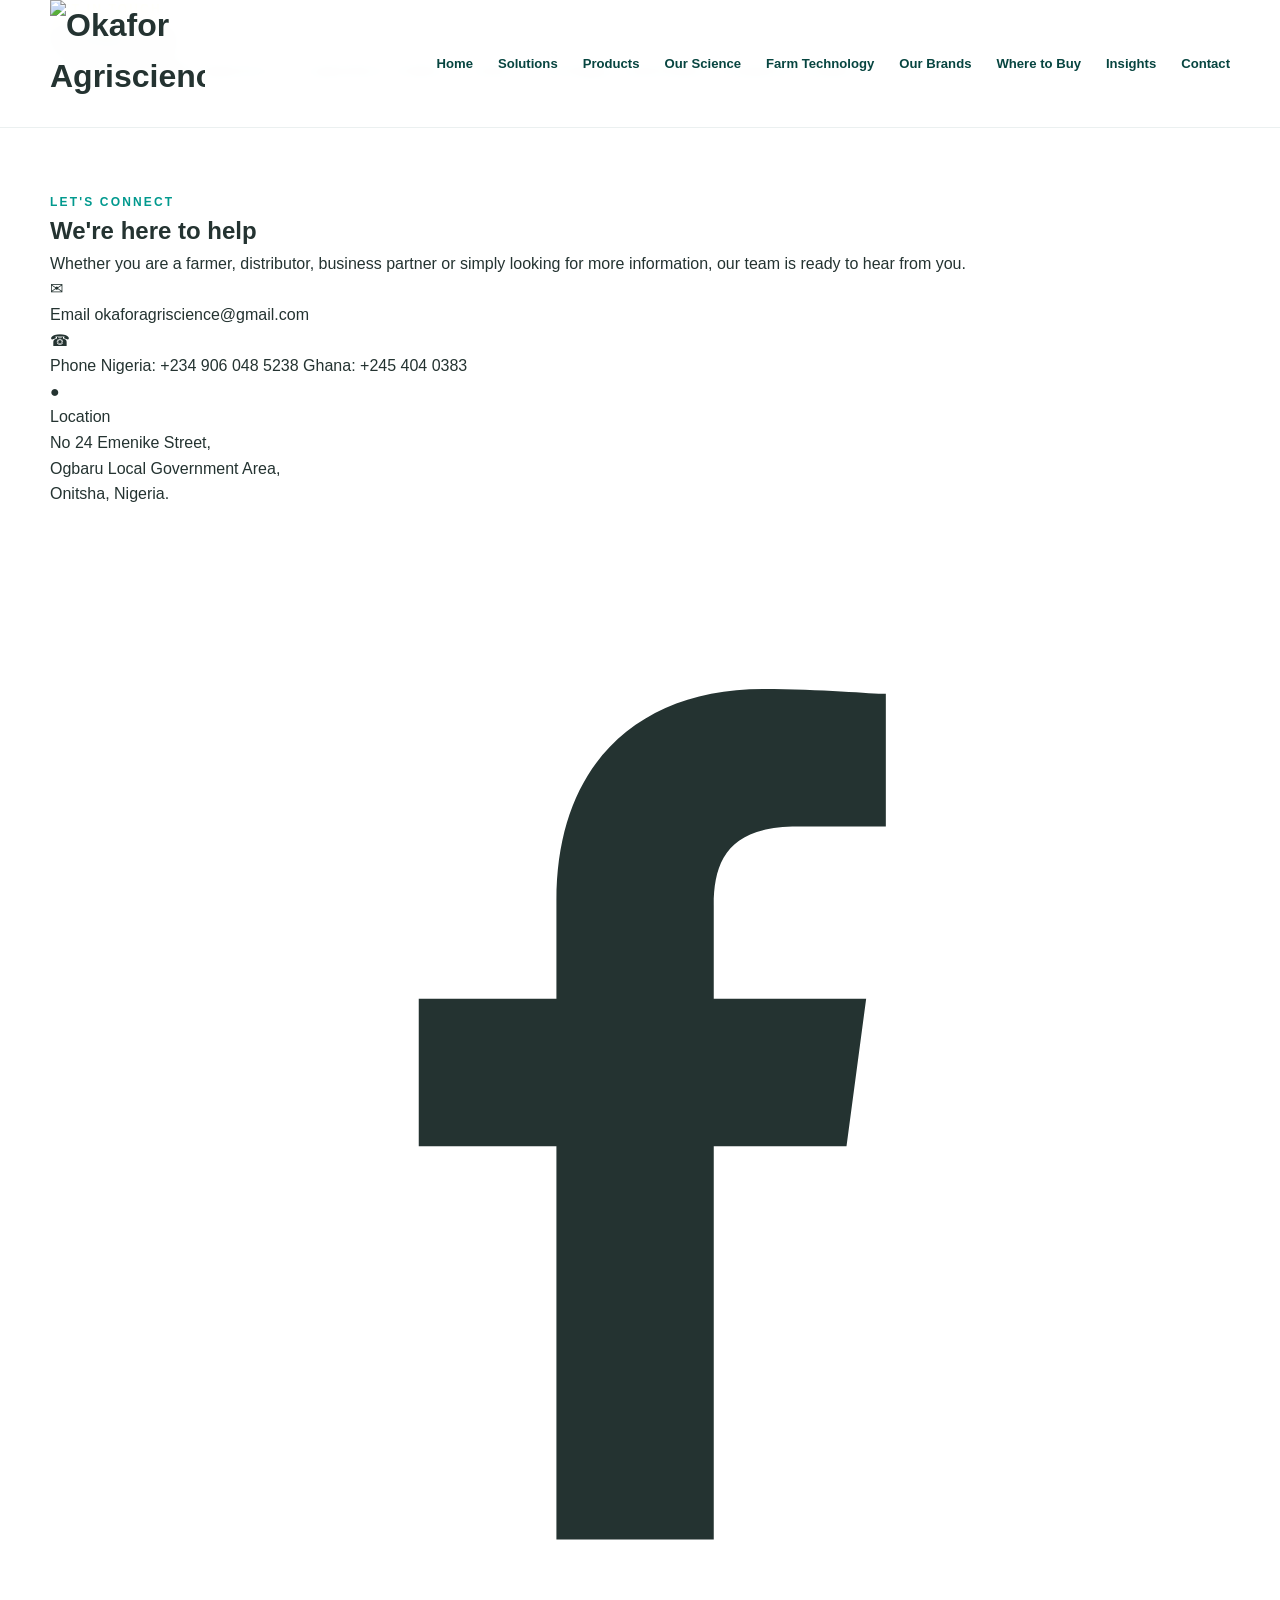
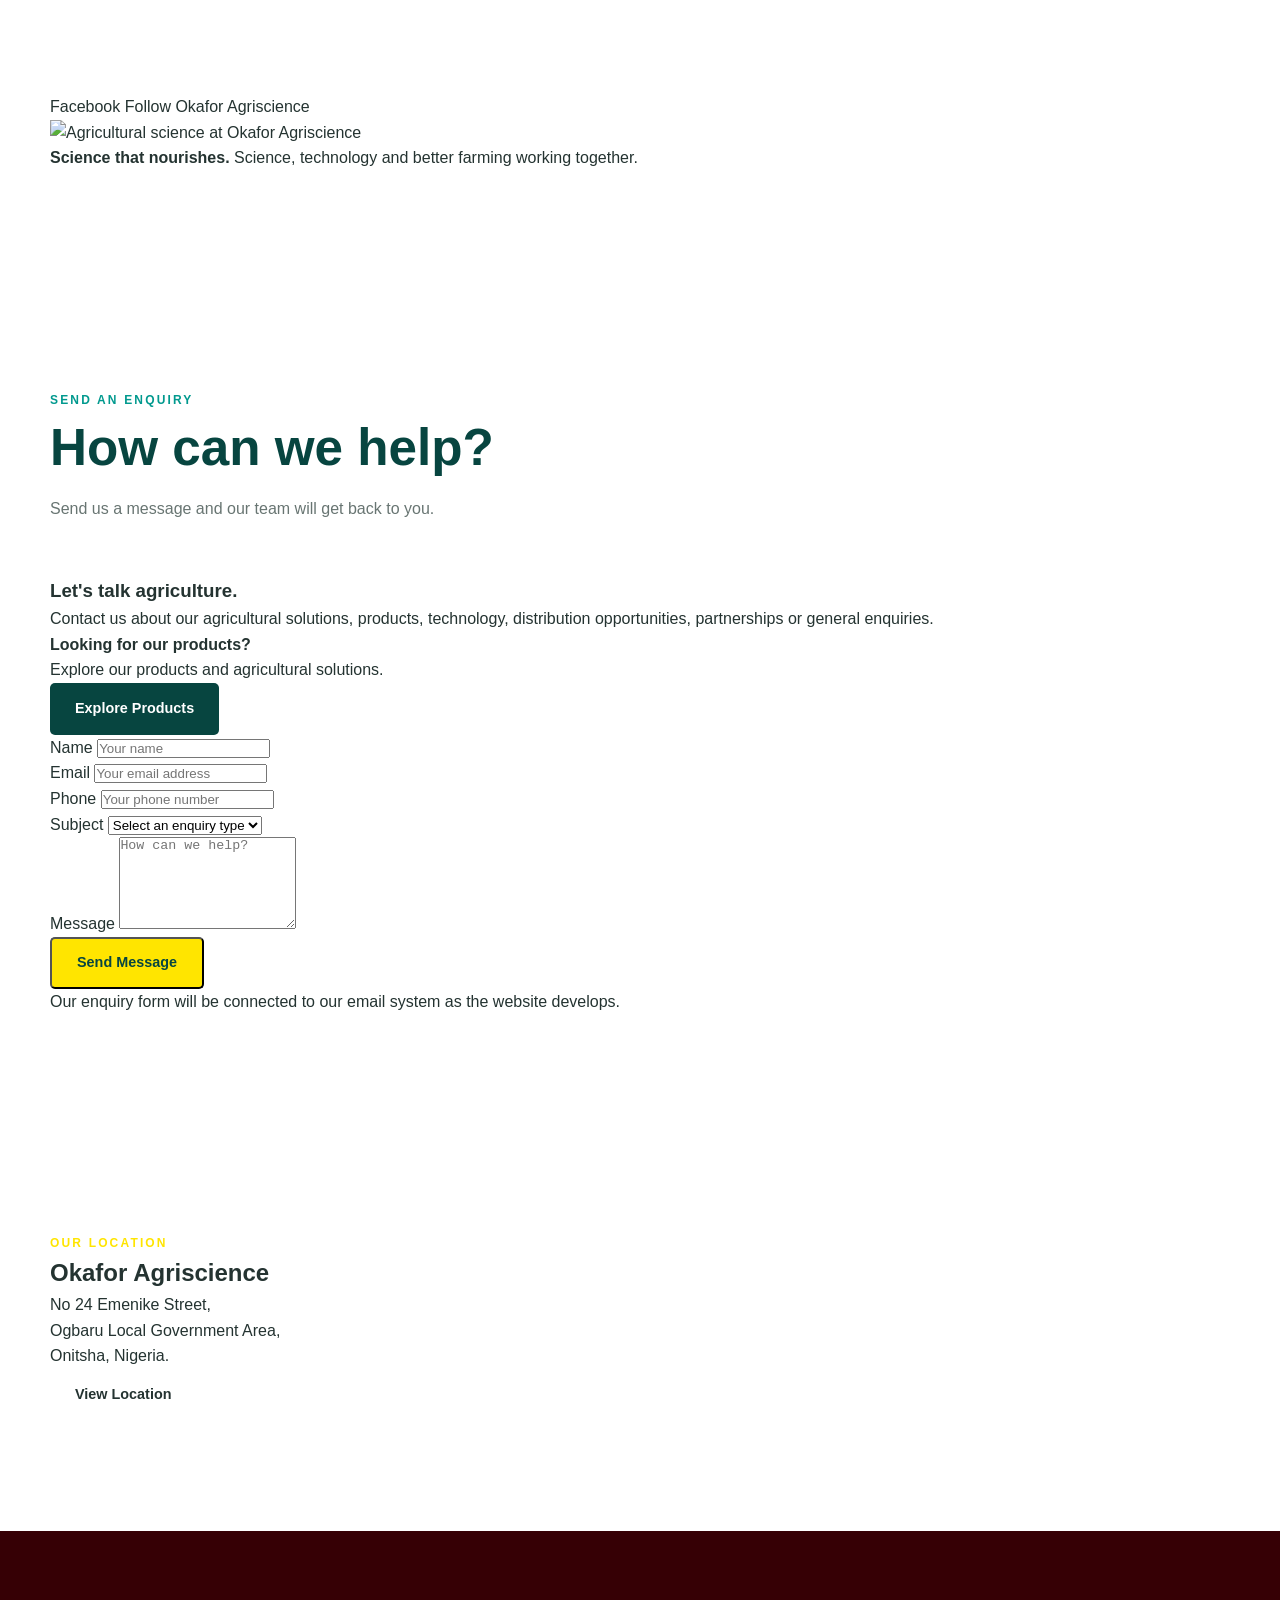
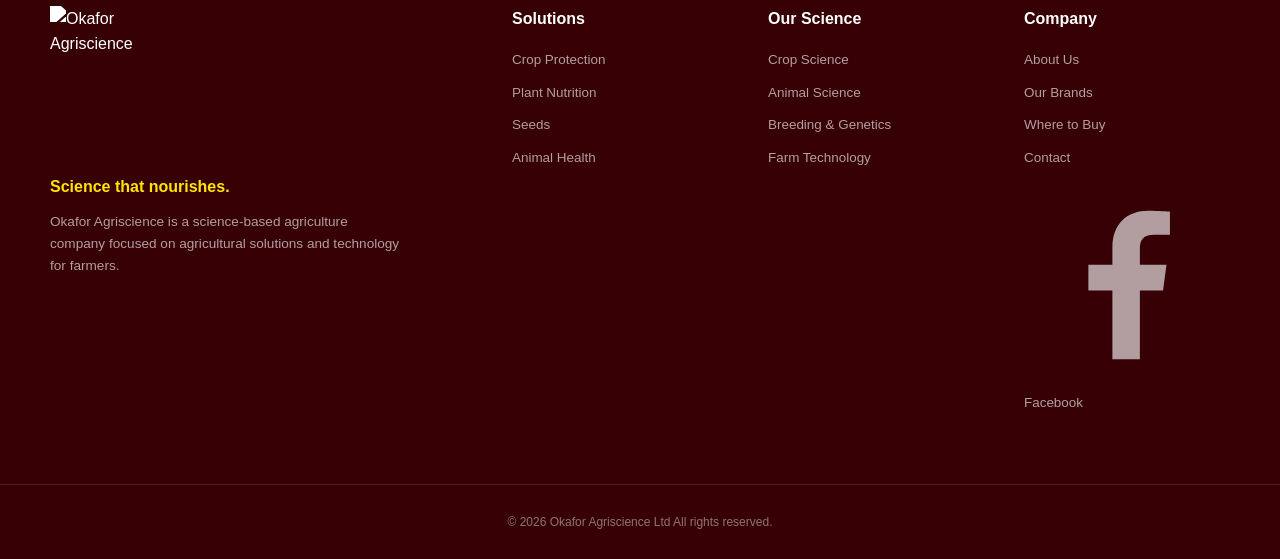
==== commit bdc5e71e: "Update contact.html" ====
--- a/contact.html
+++ b/contact.html
@@ -2,18 +2,23 @@
 <html lang="en">
 
 <head>
+
     <meta charset="UTF-8">
-    <meta name="viewport" content="width=device-width, initial-scale=1.0">
+
+    <meta name="viewport"
+          content="width=device-width, initial-scale=1.0">
 
     <title>Contact Us | Okafor Agriscience</title>
 
     <meta name="description"
-          content="Contact Okafor Agriscience for agricultural solutions, products, technology and business enquiries.">
+          content="Contact Okafor Agriscience for agricultural solutions, products, technology, partnerships and general enquiries.">
 
     <link rel="stylesheet" href="style.css">
+
 </head>
 
 <body>
+
 
 <!-- =========================================================
      HEADER
@@ -33,29 +38,46 @@
 
         <nav class="nav">
 
-            <a href="index.html">Home</a>
-
-            <a href="solutions.html">Solutions</a>
-
-            <a href="products.html">Products</a>
-
-            <a href="science.html">Our Science</a>
-
-            <a href="farm-automation.html">Farm Technology</a>
-
-            <a href="index.html#brands">Our Brands</a>
-
-            <a href="where-to-buy.html">Where to Buy</a>
-
-            <a href="insights.html">Insights</a>
-
-            <a href="contact.html" class="active">Contact</a>
+            <a href="index.html">
+                Home
+            </a>
+
+            <a href="solutions.html">
+                Solutions
+            </a>
+
+            <a href="products.html">
+                Products
+            </a>
+
+            <a href="science.html">
+                Our Science
+            </a>
+
+            <a href="farm-automation.html">
+                Farm Technology
+            </a>
+
+            <a href="index.html#brands">
+                Our Brands
+            </a>
+
+            <a href="where-to-buy.html">
+                Where to Buy
+            </a>
+
+            <a href="insights.html">
+                Insights
+            </a>
+
+            <a href="contact.html" class="active">
+                Contact
+            </a>
 
         </nav>
 
         <button
             class="menu-button"
-            id="owwb77"
             aria-label="Open navigation menu"
         >
             ☰
@@ -66,6 +88,7 @@
 </header>
 
 
+
 <!-- =========================================================
      CONTACT HERO
 ========================================================= -->
@@ -85,8 +108,9 @@
             </h1>
 
             <p>
-                Whether you are a farmer, distributor, business partner or
-                simply looking for more information, our team is here to help.
+                Connect with Okafor Agriscience for agricultural
+                solutions, products, technology, partnerships and
+                general enquiries.
             </p>
 
         </div>
@@ -94,6 +118,7 @@
     </div>
 
 </section>
+
 
 
 <!-- =========================================================
@@ -106,6 +131,9 @@
 
         <div class="contact-intro">
 
+
+            <!-- CONTACT DETAILS -->
+
             <div class="contact-copy">
 
                 <p class="eyebrow dark">
@@ -117,12 +145,16 @@
                 </h2>
 
                 <p>
-                    Connect with Okafor Agriscience for enquiries about our
-                    agricultural solutions, products, technology, partnerships
-                    and other business opportunities.
+                    Whether you are a farmer, distributor, business
+                    partner or simply looking for more information,
+                    our team is ready to hear from you.
                 </p>
 
+
                 <div class="contact-details">
+
+
+                    <!-- EMAIL -->
 
                     <div class="contact-detail">
 
@@ -131,14 +163,21 @@
                         </div>
 
                         <div>
-                            <span>Email</span>
+
+                            <span>
+                                Email
+                            </span>
+
                             <a href="mailto:okaforagriscience@gmail.com">
                                 okaforagriscience@gmail.com
                             </a>
+
                         </div>
 
                     </div>
 
+
+                    <!-- PHONE -->
 
                     <div class="contact-detail">
 
@@ -148,7 +187,9 @@
 
                         <div>
 
-                            <span>Phone</span>
+                            <span>
+                                Phone
+                            </span>
 
                             <a href="tel:+2349060485238">
                                 Nigeria: +234 906 048 5238
@@ -163,6 +204,8 @@
                     </div>
 
 
+                    <!-- ADDRESS -->
+
                     <div class="contact-detail">
 
                         <div class="contact-icon">
@@ -171,7 +214,9 @@
 
                         <div>
 
-                            <span>Office</span>
+                            <span>
+                                Location
+                            </span>
 
                             <p>
                                 No 24 Emenike Street,<br>
@@ -184,23 +229,31 @@
                     </div>
 
 
+                    <!-- FACEBOOK -->
+
                     <div class="contact-detail">
 
                         <div class="contact-icon facebook-icon">
+
                             <svg
                                 viewBox="0 0 24 24"
                                 aria-hidden="true"
                             >
+
                                 <path
                                     fill="currentColor"
                                     d="M13.5 21v-8h2.7l.4-3h-3.1V8.1c0-.9.3-1.6 1.7-1.6h1.8V3.8c-.3 0-1.3-.1-2.5-.1-2.5 0-4.2 1.5-4.2 4.3V10H7.5v3h2.8v8h3.2z"
                                 />
+
                             </svg>
+
                         </div>
 
                         <div>
 
-                            <span>Facebook</span>
+                            <span>
+                                Facebook
+                            </span>
 
                             <a
                                 href="https://www.facebook.com/share/1EnnzAYNK7/"
@@ -214,12 +267,14 @@
 
                     </div>
 
+
                 </div>
 
             </div>
 
 
-            <!-- SIDE IMAGE -->
+
+            <!-- SMALL SIDE IMAGE -->
 
             <div class="contact-image-wrap">
 
@@ -236,14 +291,15 @@
                     </strong>
 
                     <span>
-                        Agricultural solutions built around science,
-                        technology and better farming.
+                        Science, technology and better farming
+                        working together.
                     </span>
 
                 </div>
 
             </div>
 
+
         </div>
 
     </div>
@@ -251,13 +307,15 @@
 </section>
 
 
+
 <!-- =========================================================
-     MESSAGE FORM
+     SEND AN ENQUIRY
 ========================================================= -->
 
 <section class="section contact-form-section">
 
     <div class="container">
+
 
         <div class="section-heading">
 
@@ -276,7 +334,9 @@
         </div>
 
 
+
         <div class="contact-form-layout">
+
 
             <div class="contact-form-info">
 
@@ -285,10 +345,11 @@
                 </h3>
 
                 <p>
-                    Tell us what you need help with. This could be a product
-                    enquiry, farming solution, partnership opportunity,
-                    distribution enquiry or general question.
+                    Contact us about our agricultural solutions,
+                    products, technology, distribution opportunities,
+                    partnerships or general enquiries.
                 </p>
+
 
                 <div class="form-note">
 
@@ -297,8 +358,8 @@
                     </strong>
 
                     <p>
-                        Visit our Products page to explore our agricultural
-                        solutions and product categories.
+                        Explore our products and agricultural
+                        solutions.
                     </p>
 
                     <a
@@ -313,6 +374,7 @@
             </div>
 
 
+
             <form
                 class="contact-form"
                 action="#"
@@ -320,6 +382,7 @@
             >
 
                 <div class="form-row">
+
 
                     <div class="form-group">
 
@@ -354,7 +417,9 @@
 
                     </div>
 
+
                 </div>
+
 
 
                 <div class="form-group">
@@ -373,6 +438,7 @@
                 </div>
 
 
+
                 <div class="form-group">
 
                     <label for="subject">
@@ -417,6 +483,259 @@
                 </div>
 
 
+
                 <div class="form-group">
 
-                    <label
+                    <label for="message">
+                        Message
+                    </label>
+
+                    <textarea
+                        id="message"
+                        name="message"
+                        rows="6"
+                        placeholder="How can we help?"
+                        required
+                    ></textarea>
+
+                </div>
+
+
+
+                <button
+                    type="submit"
+                    class="button button-primary"
+                >
+                    Send Message
+                </button>
+
+
+                <p class="form-small-note">
+                    Our enquiry form will be connected to our
+                    email system as the website develops.
+                </p>
+
+            </form>
+
+
+        </div>
+
+    </div>
+
+</section>
+
+
+
+<!-- =========================================================
+     LOCATION
+========================================================= -->
+
+<section class="section contact-location">
+
+    <div class="container">
+
+        <div class="location-box">
+
+            <div>
+
+                <p class="eyebrow">
+                    OUR LOCATION
+                </p>
+
+                <h2>
+                    Okafor Agriscience
+                </h2>
+
+                <p>
+                    No 24 Emenike Street,<br>
+                    Ogbaru Local Government Area,<br>
+                    Onitsha, Nigeria.
+                </p>
+
+            </div>
+
+
+            <a
+                href="https://www.google.com/maps/search/?api=1&query=No+24+Emenike+Street+Ogbaru+Local+Government+Area+Onitsha+Nigeria"
+                target="_blank"
+                rel="noopener noreferrer"
+                class="button button-outline-light"
+            >
+                View Location
+            </a>
+
+        </div>
+
+    </div>
+
+</section>
+
+
+
+<!-- =========================================================
+     STANDARD OKAFOR FOOTER
+========================================================= -->
+
+<footer class="footer">
+
+    <div class="container footer-grid">
+
+
+        <!-- FOOTER BRAND -->
+
+        <div class="footer-brand">
+
+            <img
+                src="okafor-logo.png"
+                alt="Okafor Agriscience"
+                class="footer-logo-image"
+            >
+
+            <p class="footer-motto">
+                Science that nourishes.
+            </p>
+
+            <p class="footer-company">
+                Okafor Agriscience is a science-based agriculture
+                company focused on agricultural solutions and
+                technology for farmers.
+            </p>
+
+        </div>
+
+
+
+        <!-- SOLUTIONS -->
+
+        <div>
+
+            <h4>
+                Solutions
+            </h4>
+
+            <a href="solutions.html#crop-protection">
+                Crop Protection
+            </a>
+
+            <a href="solutions.html#plant-nutrition">
+                Plant Nutrition
+            </a>
+
+            <a href="solutions.html#seeds">
+                Seeds
+            </a>
+
+            <a href="solutions.html#animal-health">
+                Animal Health
+            </a>
+
+        </div>
+
+
+
+        <!-- OUR SCIENCE -->
+
+        <div>
+
+            <h4>
+                Our Science
+            </h4>
+
+            <a href="science.html#crop-science">
+                Crop Science
+            </a>
+
+            <a href="science.html#animal-science">
+                Animal Science
+            </a>
+
+            <a href="science.html#breeding-genetics">
+                Breeding &amp; Genetics
+            </a>
+
+            <a href="farm-automation.html">
+                Farm Technology
+            </a>
+
+        </div>
+
+
+
+        <!-- COMPANY -->
+
+        <div>
+
+            <h4>
+                Company
+            </h4>
+
+            <a href="about.html">
+                About Us
+            </a>
+
+            <a href="index.html#brands">
+                Our Brands
+            </a>
+
+            <a href="where-to-buy.html">
+                Where to Buy
+            </a>
+
+            <a href="contact.html">
+                Contact
+            </a>
+
+
+            <!-- FACEBOOK -->
+
+            <a
+                href="https://www.facebook.com/share/1EnnzAYNK7/"
+                target="_blank"
+                rel="noopener noreferrer"
+                class="footer-facebook"
+            >
+
+                <svg
+                    viewBox="0 0 24 24"
+                    aria-hidden="true"
+                >
+
+                    <path
+                        fill="currentColor"
+                        d="M13.5 21v-8h2.7l.4-3h-3.1V8.1c0-.9.3-1.6 1.7-1.6h1.8V3.8c-.3 0-1.3-.1-2.5-.1-2.5 0-4.2 1.5-4.2 4.3V10H7.5v3h2.8v8h3.2z"
+                    />
+
+                </svg>
+
+                Facebook
+
+            </a>
+
+        </div>
+
+
+    </div>
+
+
+
+    <div class="footer-bottom">
+
+        <p>
+            © 2026 Okafor Agriscience Ltd All rights reserved.
+        </p>
+
+    </div>
+
+</footer>
+
+
+
+<!-- =========================================================
+     EXISTING SITE JAVASCRIPT
+========================================================= -->
+
+<script src="script.js"></script>
+
+</body>
+
+</html>
